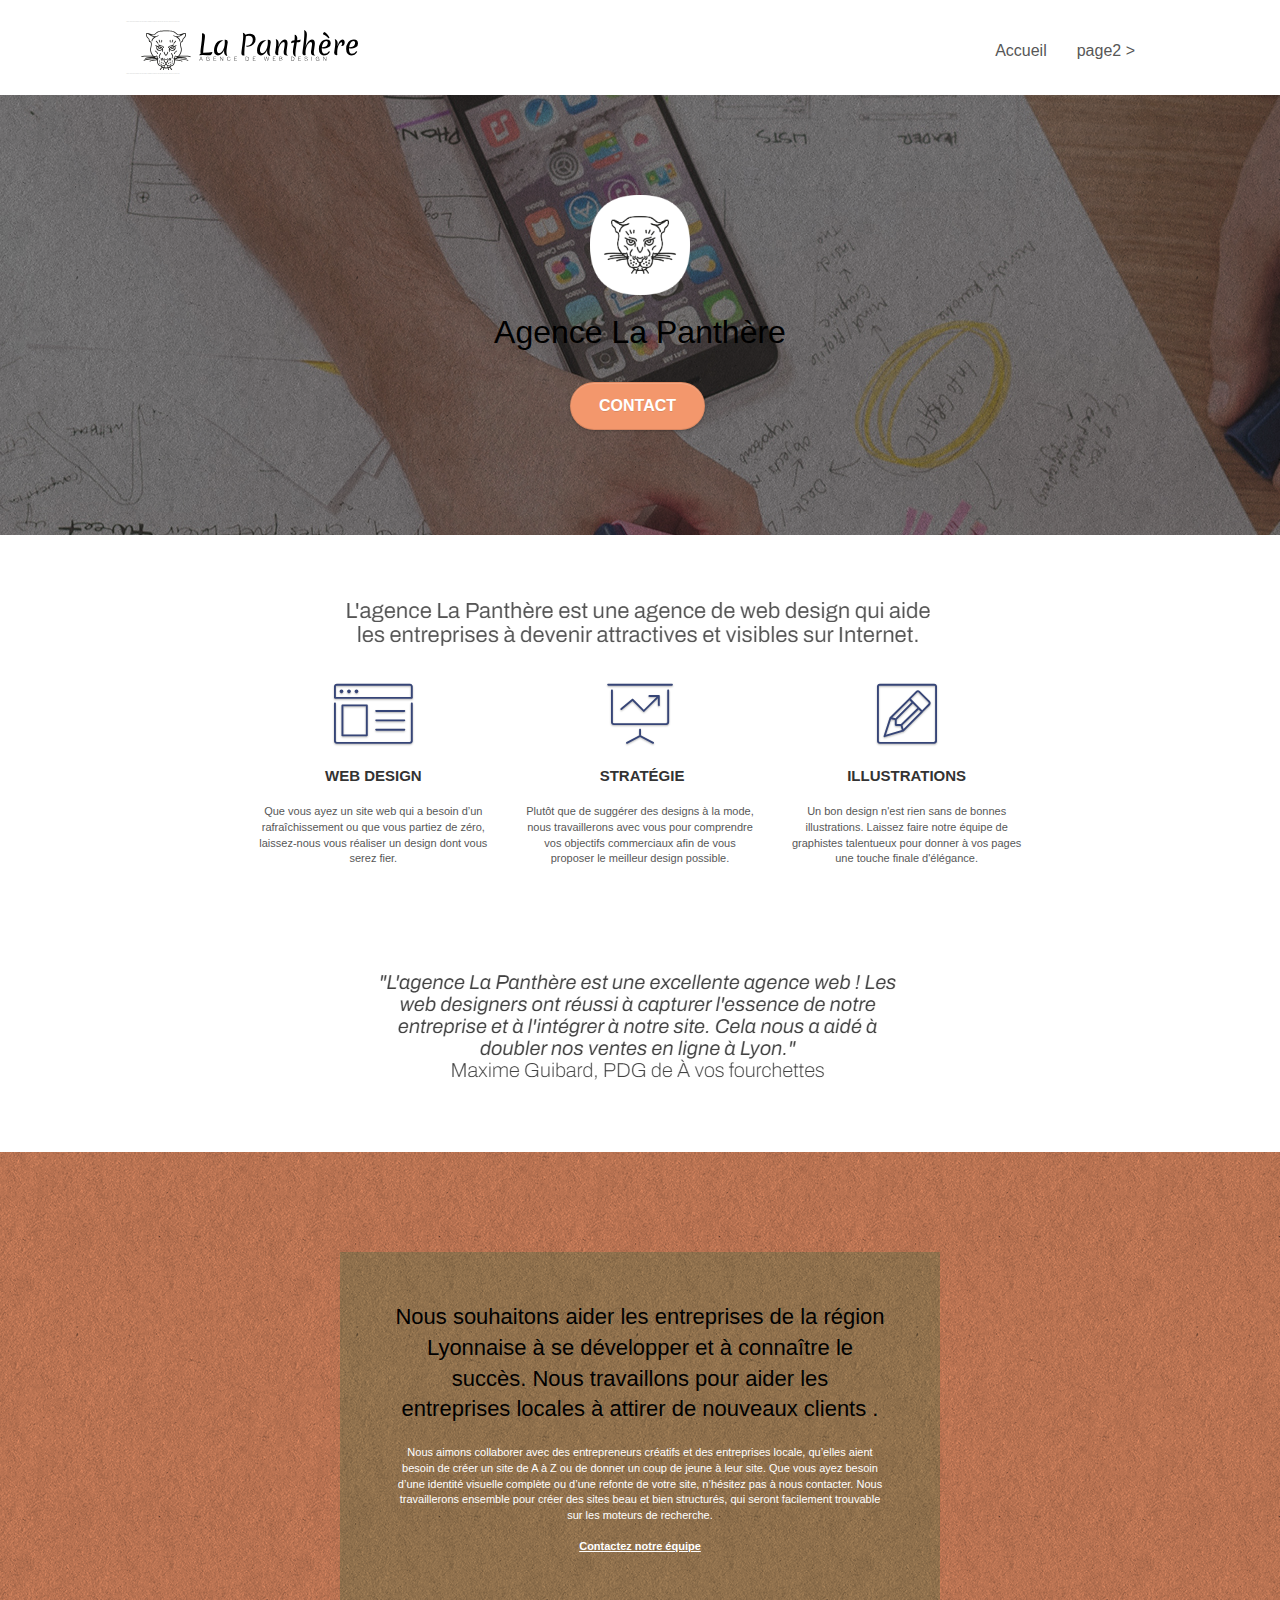
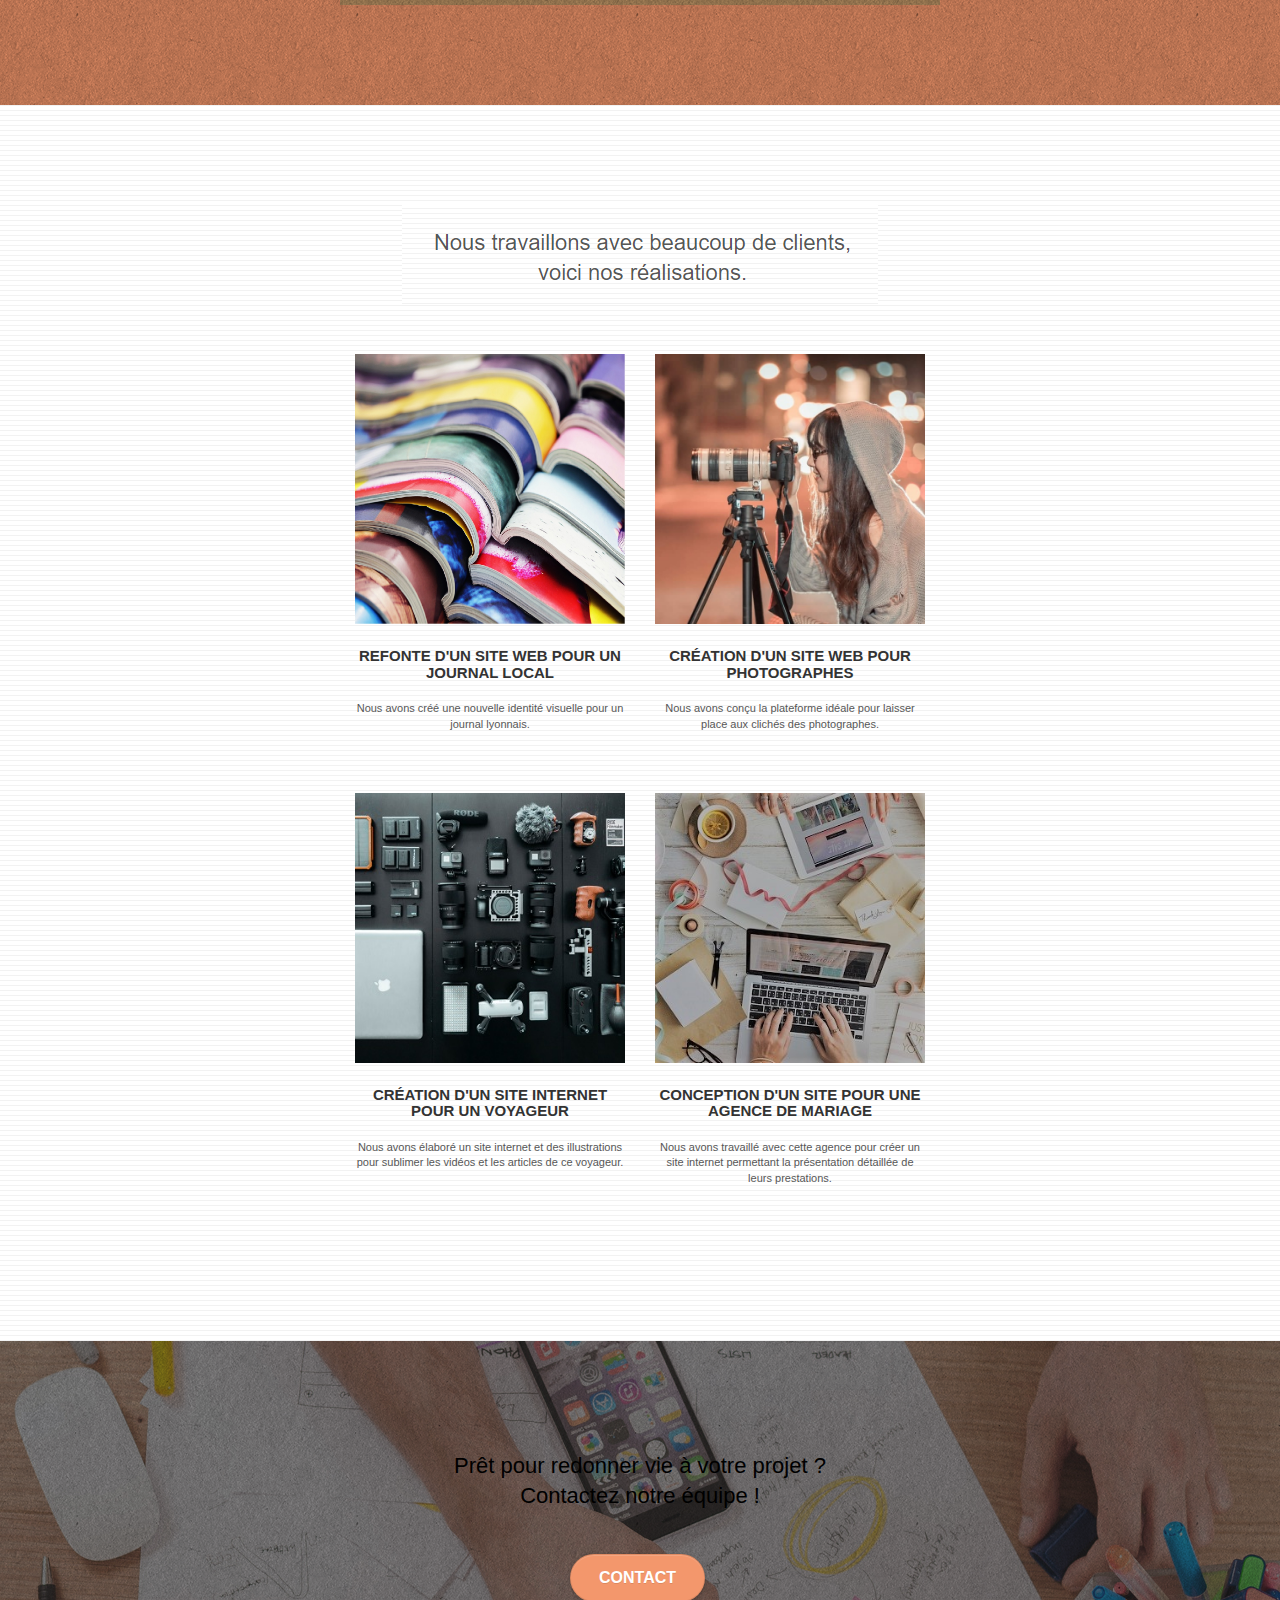
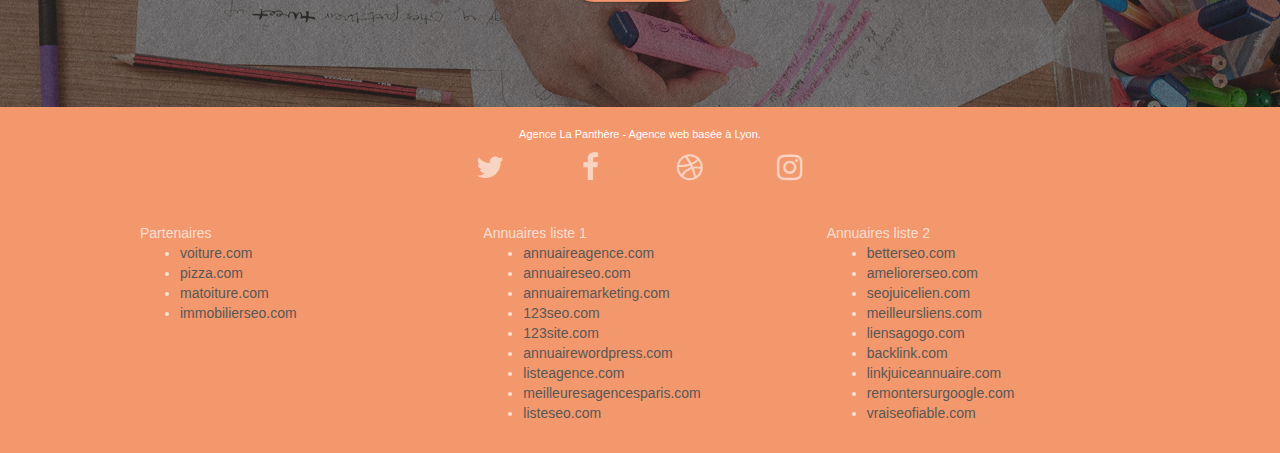
==== starting-website-2/index.html @ 5dfea7cf "checkpoint" ====
<!doctype html>
<html lang="Default">
<head>
    <meta charset="utf-8">
    <meta name="keywords" content="seo, google, site web, site internet, agence design paris, agence design, agence design,agence design,agence design,agence design,agence design,agence design,agence design,agence design">
    <meta name="description" content="">
    <meta name="viewport" content="width=device-width, initial-scale=1.0, viewport-fit=cover">
    <link rel="shortcut icon" type="image/png" href="favicon.jpg">
    
	<link rel="stylesheet" type="text/css" href="./css/bootstrap.css">
	<link rel="stylesheet" type="text/css" href="style.css">
	<link rel="stylesheet" type="text/css" href="./css/font-awesome.css">
	<link rel="stylesheet" type="text/css" href="./css/et-line.css">
	
    
	<script src="./js/jquery-2.1.0.js"></script>
	<script src="./js/bootstrap.js"></script>
	<script src="./js/blocs.js"></script>
	<script src="./js/jquery.touchSwipe.js" defer></script>
	<script src="./js/gmaps.js"></script>

    <title>.</title>

    
<!-- Analytics -->
 
<!-- Analytics END -->
    
</head>
<body>
<!-- Principal conteneur -->
<div class="page-container">
    
<!-- bloc-0 -->
<div class="bloc bgc-white l-bloc " id="bloc-0">
	<div class="container bloc-sm">

		<nav class="navbar row">
			<div class="navbar-header">
				<div class="keywords" style="color:#cccccc;font-size:1px;">Agence web à paris, stratégie web, web design, illustrations, design de site web, site web, web, internet, site internet, site</div>
				<a class="navbar-brand" href="index.html"><img src="img/agence-la-panthere-monochrome.svg" alt="paris web design logo agence web meilleure agence" height="40" /></a>
				<div class="keywords" style="color:#cccccc;font-size:1px;">Agence web à paris, stratégie web, web design, illustrations, design de site web, site web, web, internet, site internet, site</div>
				<button id="nav-toggle" type="button" class="ui-navbar-toggle navbar-toggle" data-toggle="collapse" data-target=".navbar-1">
					<span class="sr-only">Toggle navigation</span><span class="icon-bar"></span><span class="icon-bar"></span><span class="icon-bar"></span>
				</button>
			</div>
			<div class="collapse navbar-collapse navbar-1 special-dropdown-nav">
				<ul class="site-navigation nav navbar-nav">
					<li>
						<a href="index.html">Accueil</a>
					</li>
					<li>
					</li>
					<li>
						<a href="page2.html">page2 &gt;</a>
					</li>
				</ul>
			</div>
		</nav>
	</div>
</div>
<!-- bloc-0 END -->

<!-- bloc-1-presentation -->
<div class="bloc bgc-dark-slate-blue bg-banniere d-bloc bg-t-edge bloc-bg-texture texture-paper b-parallax" id="bloc-1-hero">
	<div class="container bloc-lg">
		<div class="row tight-width-whitespace">
			<div class="col-sm-12">
				<img src="img/logo.png" class="center-block image-resize-mode" width="100" alt="Agence La Panthère, agence web paris, création logo paris" />
				<h1 class="text-center hero-bloc-text tc-white ">
					Agence La Panthère
				</h1>
				<div class="text-center">
					<a href="page2.html" class="btn btn-lg btn-clean btn-rd cta-hero btn-atomic-tangerine" id="cta-hero">Contact</a>
				</div>
			</div>
		</div>
	</div>
</div>
<!-- bloc-1-presentation END -->

<!-- bloc-2-services -->
<div class="bloc bgc-white l-bloc" id="bloc-2-services">
	<div class="container bloc-md">
		<div class="row">
			<div class="col-sm-12 text-center">
				<img alt="agence web, agence web paris, web design paris, stratégie web" src="img/title.png" />
			</div>
		</div>
		<div class="row voffset-lg med-width-whitespace">
			<div class="col-sm-4">
				<div class="text-center">
					<span class="et-icon-browser sm-shadow icon-dark-slate-blue icons icon-lg"></span>
				</div>
				<h3 class="mg-md text-center">
					Web design
				</h3>
				<p class="text-center ">
					Que vous ayez un site web qui a besoin d&rsquo;un rafraîchissement ou que vous partiez de zéro, laissez-nous vous réaliser un design dont vous serez fier.
				</p>
			</div>
			<div class="col-sm-4">
				<div class="text-center">
					<span class="et-icon-presentation sm-shadow icon-dark-slate-blue icons icon-lg"></span>
				</div>
				<h3 class="mg-md text-center">
					&nbsp;Stratégie
				</h3>
				<p class="text-center ">
					Plutôt que de suggérer des designs à la mode, nous travaillerons avec vous pour comprendre vos objectifs commerciaux afin de vous proposer le meilleur design possible.<br>
				</p>
			</div>
			<div class="col-sm-4">
				<div class="text-center">
					<span class="et-icon-edit sm-shadow icon-dark-slate-blue icons icon-lg"></span>
				</div>
				<h3 class="mg-md text-center">
					Illustrations
				</h3>
				<p class="text-center ">
					Un bon design n'est rien sans de bonnes illustrations. Laissez faire notre équipe de graphistes talentueux pour donner à vos pages une touche finale d'élégance.
				</p>
			</div>
		</div>
		<div class="row voffset-lg voffset">
			<div class="col-xs-12 col-md-8 col-md-offset-2 text-center">
				<img alt="agence web, agence web paris, web design paris, stratégie web" src="img/citation.png" />

			</div>
		</div>
	</div>
</div>
<!-- bloc-2-services END -->

<!-- bloc-3-what-i-do -->
<div class="bloc tc-white bgc-atomic-tangerine bg-presentation d-bloc bloc-bg-texture texture-paper b-parallax" id="bloc-3-what-i-do">
	<div class="container bloc-lg">
		<div class="row tight-width-whitespace black-background">
			<div class="col-sm-12">
				<h2 class="mg-md text-center tc-white">
					Nous souhaitons aider les entreprises de la région Lyonnaise à se développer et à connaître le succès. Nous travaillons pour aider les entreprises locales à attirer de nouveaux clients .<br>
				</h2>
				<p class="text-center white">
					Nous aimons collaborer avec des entrepreneurs créatifs et des entreprises locale, qu’elles aient besoin de créer un site de A à Z ou de donner un coup de jeune à leur site. Que vous ayez besoin d’une identité visuelle complète ou d’une refonte de votre site, n’hésitez pas à nous contacter. Nous travaillerons ensemble pour créer des sites beau et bien structurés, qui seront facilement trouvable sur les moteurs de recherche. <br><br><a class="ltc-white bold-link" href="page2.html">Contactez notre équipe</a><br>
				</p>
			</div>
		</div>
	</div>
</div>
<!-- bloc-3-what-i-do END -->

<!-- bloc-4-portfolio -->
<div class="bloc bgc-white bg-lines-h2-bg bg-repeat l-bloc" id="bloc-4-portfolio">
	<div class="container bloc-lg">
		<div class="row">
			<div class="col-sm-12 text-center">
				<img alt="agence web, agence web paris, web design paris, stratégie web" src="img/title2.png" />
			</div>
		</div>
		<div class="row tight-width-whitespace portfolio-row">
			<div class="col-sm-6">
				<a href="#" data-lightbox="img/1.jpg" data-gallery-id="gallery-1" data-caption="Refonte d'un site web pour un journal local" data-frame="snapshot-lb"><img src="img/1.jpg" alt="paris web design logo agence web meilleure agence et refonte site web journal" class="img-responsive portfolio-thumb" /></a>
				<h3 class="mg-md text-center">
					Refonte d'un site web pour un journal local
				</h3>
				<p class="text-center">
					Nous avons créé une nouvelle identité visuelle pour un journal lyonnais.
				</p>
			</div>
			<div class="col-sm-6">
				<a href="#" data-lightbox="img/2.jpg" data-gallery-id="gallery-1" data-caption="Création d'un site web pour photographes" data-frame="snapshot-lb"><img src="img/2.jpg" class="img-responsive portfolio-thumb" alt="paris web design logo agence web meilleure agence, Création d'un site web pour photographes" /></a>
				<h3 class="mg-md text-center">
					Création d'un site web pour photographes
				</h3>
				<p class="text-center">
					Nous avons conçu la plateforme idéale pour laisser place aux clichés des photographes.
				</p>
			</div>
		</div>
		<div class="row tight-width-whitespace portfolio-row">
			<div class="col-sm-6">
				<a href="#" data-lightbox="img/3.bmp" data-gallery-id="gallery-1" data-caption="Création d'un site internet pour un voyageur" data-frame="snapshot-lb"><img src="img/3.bmp" class="img-responsive portfolio-thumb" alt="paris web design logo agence web meilleure agence, Création d'un site web pour voyageur"/></a>
				<h3 class="mg-md text-center">
					Création d'un site internet pour un voyageur
				</h3>
				<p class="text-center">
					Nous avons élaboré un site internet et des illustrations pour sublimer les vidéos et les articles de ce voyageur.
				</p>
			</div>
			<div class="col-sm-6">
				<a href="#" data-lightbox="img/4.bmp" data-gallery-id="gallery-1" data-caption="Conception d'un site pour une agence de mariage" data-frame="snapshot-lb"><img src="img/4.bmp" class="img-responsive portfolio-thumb" alt="paris web design logo agence web meilleure agence, Création d'un site web pour agence de mariage" /></a>
				<h3 class="mg-md text-center">
					Conception d'un site pour une agence de mariage
				</h3>
				<p class="text-center">
					Nous avons travaillé avec cette agence pour créer un site internet permettant la présentation détaillée de leurs prestations.
				</p>
			</div>
		</div>
	</div>
</div>
<!-- bloc-4-portfolio END -->

<!-- bloc-5-cta -->
<div class="bloc bgc-dark-slate-blue bg-banniere d-bloc bloc-bg-texture texture-paper" id="bloc-5-cta">
	<div class="container bloc-lg">
		<div class="row">
			<h2 class="mg-md text-center tc-white">
				Prêt pour redonner vie à votre projet ?<br>Contactez notre équipe !
			</h2>
			<div class="col-sm-12 text-center">
				<a href="page2.html" class="btn btn-atomic-tangerine btn-clean btn-rd btn-lg cta-hero">Contact</a>
			</div>
		</div>
	</div>
</div>
<!-- bloc-5-cta END -->

<!-- Footer - bloc-8 -->
<div class="bloc bgc-atomic-tangerine d-bloc" id="bloc-8">
	<div class="container bloc-sm">
		<div class="row">
			<div class="col-sm-12">
				<p class="text-center white">
					Agence La Panthère - Agence web basée à Lyon.<br>
				</p>
				<div class="row row-no-gutters social">
					<div class="col-sm-3">
						<div class="text-center">
							<a class="social" href="index.html"><span class="fa fa-twitter icon-md"></span></a>
						</div>
					</div>
					<div class="col-sm-3">
						<div class="text-center">
							<a class="social" href="index.html"><span class="fa fa-facebook icon-md"></span></a>
						</div>
					</div>
					<div class="col-sm-3">
						<div class="text-center">
							<a class="social" href="index.html"><span class="fa fa-dribbble icon-md"></span></a>
						</div>
					</div>
					<div class="col-sm-3">
						<div class="text-center">
							<a class="social" href="index.html"><span class="fa fa-instagram icon-md"></span></a>
						</div>
					</div>
					<div class="keywords" style="color:#F3976C;">Agence web à paris, stratégie web, web design, illustrations, design de site web, site web, web, internet, site internet, site</div>
				</div>
				<div class="row">
					<div class="col-sm-4">
						Partenaires
							<ul>
								<li><a href="voiture.com">voiture.com</a></li>
								<li><a href="pizza.com">pizza.com</a></li>
								<li><a href="matoiture.com">matoiture.com</a></li>
								<li><a href="immobilierseo.com">immobilierseo.com</a></li>
							</ul>		
					</div>
					<div class="col-sm-4">
						Annuaires liste 1
						<ul>
							<li><a href="annuaireagence.com">annuaireagence.com</a></li>
							<li><a href="annuaireseo.com">annuaireseo.com</a></li>
							<li><a href="annuairemarketing.com">annuairemarketing.com</a></li>
							<li><a href="123seoture.com">123seo.com</a></li>
							<li><a href="123site.com">123site.com</a></li>
							<li><a href="annuairewordpress.com">annuairewordpress.com</a></li>
							<li><a href="listeagence.com">listeagence.com</a></li>
							<li><a href="meilleuresagencesparis.com">meilleuresagencesparis.com</a></li>
							<li><a href="listeseo.com">listeseo.com</a></li>
						</ul>
					</div>
					<div class="col-sm-4">
						Annuaires liste 2
						<ul>
							<li><a href="betterseo.com">betterseo.com</a></li>
							<li><a href="ameliorerseo.com">ameliorerseo.com</a></li>
							<li><a href="seojuicelien.com">seojuicelien.com</a></li>
							<li><a href="meilleursliens.com">meilleursliens.com</a></li>
							<li><a href="liensagogo.com">liensagogo.com</a></li>
							<li><a href="backlink.com">backlink.com</a></li>
							<li><a href="linkjuiceannuaire.com">linkjuiceannuaire.com</a></li>
							<li><a href="remontersurgoogle.com">remontersurgoogle.com</a></li>
							<li><a href="vraiseofiable.com">vraiseofiable.com</a></li>
						</ul>
					</div>
				</div>
			</div>
		</div>
	</div>
</div>
<!-- Footer - bloc-8 END -->

</div>
<!-- Principal conteneur END -->
    

</body>
</html>
---- starting-website-2/style.css ----
body {
    margin: 0;
    padding: 0;
    background: #FFF;
    overflow-x: hidden;
    -webkit-font-smoothing: antialiased;
    -moz-osx-font-smoothing: grayscale;
}

a,
button {
    transition: all .3s ease-in-out;
    outline: none!important;
}

a:hover {
    text-decoration: none;
    cursor: pointer;
}

#page-loading-blocs-notifaction {
    position: fixed;
    top: 0;
    bottom: 0;
    width: 100%;
    z-index: 100000;
    background: #FFFFFF url("img/pageload-spinner.gif") no-repeat center center;
}

.bloc {
    width: 100%;
    clear: both;
    background: 50% 50% no-repeat;
    padding: 0 50px;
    -webkit-background-size: cover;
    -moz-background-size: cover;
    -o-background-size: cover;
    background-size: cover;
    position: relative;
}

.bloc .container {
    padding-left: 0;
    padding-right: 0;
}

.bloc-lg {
    padding: 100px 50px;
}

.bloc-md {
    padding: 50px;
}

.bloc-sm {
    padding: 20px 50px;
}

.bg-center,
.bg-l-edge,
.bg-r-edge,
.bg-t-edge,
.bg-b-edge,
.bg-tl-edge,
.bg-bl-edge,
.bg-tr-edge,
.bg-br-edge,
.bg-repeat {
    -webkit-background-size: auto!important;
    -moz-background-size: auto!important;
    -o-background-size: auto!important;
    background-size: auto!important;
}

.bg-repeat {
    background: repeat;
}

.bg-t-edge {
    background: top no-repeat;
}

.bloc-bg-texture::before {
    content: "";
    background-size: 2px 2px;
    position: absolute;
    top: 0;
    bottom: 0;
    left: 0;
    right: 0;
}

.texture-paper::before {
    background: url("img/texture-paper.png");
    background-size: 280px 280px;
}

.b-parallax {
    background-attachment: fixed;
}

.d-bloc {
    color: rgba(255, 255, 255, .7);
}

.d-bloc button:hover {
    color: rgba(255, 255, 255, .9);
}

.d-bloc .icon-round,
.d-bloc .icon-square,
.d-bloc .icon-rounded,
.d-bloc .icon-semi-rounded-a,
.d-bloc .icon-semi-rounded-b {
    border-color: rgba(255, 255, 255, .9);
}

.d-bloc .divider-h span {
    border-color: rgba(255, 255, 255, .2);
}

.d-bloc .a-btn,
.d-bloc .navbar a,
.d-bloc .navbar-brand,
.d-bloc a .icon-sm,
.d-bloc a .icon-md,
.d-bloc a .icon-lg,
.d-bloc a .icon-xl,
.d-bloc h1 a,
.d-bloc h2 a,
.d-bloc h3 a,
.d-bloc h4 a,
.d-bloc h5 a,
.d-bloc h6 a,
.d-bloc p a {
    color: rgba(255, 255, 255, .6);
}

.d-bloc .a-btn:hover,
.d-bloc .navbar a:hover,
.d-bloc .navbar-brand:hover,
.d-bloc a:hover .icon-sm,
.d-bloc a:hover .icon-md,
.d-bloc a:hover .icon-lg,
.d-bloc a:hover .icon-xl,
.d-bloc h1 a:hover,
.d-bloc h2 a:hover,
.d-bloc h3 a:hover,
.d-bloc h4 a:hover,
.d-bloc h5 a:hover,
.d-bloc h6 a:hover,
.d-bloc p a:hover {
    color: rgba(255, 255, 255, 1);
}

.d-bloc .navbar-toggle .icon-bar {
    background: rgba(255, 255, 255, 1);
}

.d-bloc .btn-wire,
.d-bloc .btn-wire:hover {
    color: rgba(255, 255, 255, 1);
    border-color: rgba(255, 255, 255, 1);
}

.d-bloc .panel {
    color: rgba(0, 0, 0, .5);
}

.d-bloc .panel button:hover {
    color: rgba(0, 0, 0, .7);
}

.d-bloc .panel icon {
    border-color: rgba(0, 0, 0, .7);
}

.d-bloc .panel .divider-h span {
    border-color: rgba(0, 0, 0, .1);
}

.d-bloc .panel .a-btn {
    color: rgba(0, 0, 0, .6);
}

.d-bloc .panel .a-btn:hover {
    color: rgba(0, 0, 0, 1);
}

.d-bloc .panel .btn-wire,
.d-bloc .panel .btn-wire:hover {
    color: rgba(0, 0, 0, .7);
    border-color: rgba(0, 0, 0, .3);
}

.d-bloc .panel,
.l-bloc {
    color: rgba(0, 0, 0, .5);
}

.d-bloc .panel button:hover,
.l-bloc button:hover {
    color: rgba(0, 0, 0, .7);
}

.l-bloc .icon-round,
.l-bloc .icon-square,
.l-bloc .icon-rounded,
.l-bloc .icon-semi-rounded-a,
.l-bloc .icon-semi-rounded-b {
    border-color: rgba(0, 0, 0, .7);
}

.d-bloc .panel .divider-h span,
.l-bloc .divider-h span {
    border-color: rgba(0, 0, 0, .1);
}

.d-bloc .panel .a-btn,
.l-bloc .a-btn,
.l-bloc .navbar a,
.l-bloc .navbar-brand,
.l-bloc a .icon-sm,
.l-bloc a .icon-md,
.l-bloc a .icon-lg,
.l-bloc a .icon-xl,
.l-bloc h1 a,
.l-bloc h2 a,
.l-bloc h3 a,
.l-bloc h4 a,
.l-bloc h5 a,
.l-bloc h6 a,
.l-bloc p a {
    color: rgba(0, 0, 0, .6);
}

.d-bloc .panel .a-btn:hover,
.l-bloc .a-btn:hover,
.l-bloc .navbar a:hover,
.l-bloc .navbar-brand:hover,
.l-bloc a:hover .icon-sm,
.l-bloc a:hover .icon-md,
.l-bloc a:hover .icon-lg,
.l-bloc a:hover .icon-xl,
.l-bloc h1 a:hover,
.l-bloc h2 a:hover,
.l-bloc h3 a:hover,
.l-bloc h4 a:hover,
.l-bloc h5 a:hover,
.l-bloc h6 a:hover,
.l-bloc p a:hover {
    color: rgba(0, 0, 0, 1);
}

.l-bloc .navbar-toggle .icon-bar {
    color: rgba(0, 0, 0, .6);
}

.d-bloc .panel .btn-wire,
.d-bloc .panel .btn-wire:hover,
.l-bloc .btn-wire,
.l-bloc .btn-wire:hover {
    color: rgba(0, 0, 0, .7);
    border-color: rgba(0, 0, 0, .3);
}

.voffset {
    margin-top: 30px;
}

.voffset-lg {
    margin-top: 80px;
}

.row-no-gutters {
    margin-right: 0;
    margin-left: 0;
}

.row.row-no-gutters > [class^="col-"],
.row.row-no-gutters > [class*=" col-"] {
    padding-right: 0;
    padding-left: 0;
}

#bloc-1-hero h1 {
    font-size: 32px;
}

.navbar {
    margin-bottom: 0;
    z-index: 1;
}

.navbar-brand {
    height: auto;
    padding: 3px 15px;
    font-size: 25px;
    font-weight: normal;
    font-weight: 600;
    line-height: 44px;
}

.navbar-brand img {
    max-height: 200px;
    margin: 0 5px 0 0;
    display: inline;
}

.navbar-brand img[src$=svg] {
    min-width: 100px;
}

.nav-center .navbar-brand img {
    margin: 0;
}

.navbar .nav {
    padding-top: 2px;
    margin-right: -16px;
    float: right;
    z-index: 1;
}

.nav > li {
    float: left;
    margin-top: 4px;
    font-size: 16px;
}

.navbar-nav .open .dropdown-menu > li > a {
    text-align: inherit;
}

.nav > li a:hover,
.nav > li a:focus {
    background: transparent;
}

.navbar-toggle {
    margin: 10px 10px 0 0;
    border: 0px;
}

.navbar-toggle:hover {
    background: transparent!important;
}

.navbar-toggle .icon-bar {
    background-color: rgba(0, 0, 0, .5);
    width: 26px;
}

.nav-invert .navbar .nav {
    float: left;
}

.nav-invert .navbar-header,
.nav-invert .navbar-brand {
    float: right;
    position: relative;
    z-index: 2;
}

@media (min-width: 768px) {
    .site-navigation {
        position: absolute;
        top: 50%;
        right: 20px;
        transform: translate(0, -50%);
        -webkit-transform: translateY(-50%);
    }
    .nav > li .dropdown-menu a,
    .nav > li .dropdown-menu a:hover {
        color: #484848;
    }
    .nav-invert .site-navigation {
        left: 0;
        right: 0;
    }
    .nav-center {
        text-align: center;
    }
    .nav-center .navbar-header {
        width: 100%;
    }
    .nav-center .navbar-header,
    .nav-center .navbar-brand,
    .nav-center .nav > li {
        float: none;
        display: inline-block;
    }
    .nav-center .site-navigation {
        position: relative;
        width: 100%;
        right: 0;
        margin-right: 0px;
        margin-top: 20px;
    }
    .nav-center.mini-nav .navbar-toggle {
        float: none;
        margin: 10px auto 0;
    }
}

.nav > li > .dropdown a {
    background: none!important;
    display: block;
    padding: 14px 15px;
}

nav .caret {
    margin: 0 5px;
}

.dropdown-menu .dropdown-menu {
    top: -8px;
    left: 100%;
}

.dropdown-menu .dropmenu-flow-right {
    top: 100%;
    left: 0;
    margin-left: -1px;
    border-top-left-radius: 0;
    border-top-right-radius: 0;
}

.dropdown-menu .dropdown span {
    border: 4px solid black;
    border-top-color: transparent;
    border-right-color: transparent;
    border-bottom-color: transparent;
    margin: 6px -5px 0 0!important;
    float: right;
}

.mg-md {
    margin-top: 10px;
    margin-bottom: 20px;
}

.mg-lg {
    margin-top: 10px;
    margin-bottom: 40px;
}

.btn {
    margin: 0 5px 5px 0;
}

.btn.pull-right {
    margin: 0 0 5px 5px;
}

.btn-d,
.btn-d:hover,
.btn-d:focus {
    color: #FFF;
    background: rgba(0, 0, 0, .3);
}

button {
    outline: none!important;
}

.btn-rd {
    border-radius: 40px;
}

.btn-clean {
    border: 1px solid rgba(0, 0, 0, .08);
    border-bottom-color: rgba(0, 0, 0, .1);
    text-shadow: 0 1px 0 rgba(0, 0, 1, .1);
    box-shadow: 0 1px 3px rgba(0, 0, 1, .25), inset 0 1px 0 0 rgba(255, 255, 255, .15);
}

.icon-md {
    font-size: 30px!important;
}

.icon-lg {
    font-size: 60px!important;
}

.sm-shadow {
    text-shadow: 0 1px 2px rgba(0, 0, 0, .3);
}

.panel-sq,
.panel-sq .panel-heading,
.panel-sq .panel-footer {
    border-radius: 0;
}

.panel-rd {
    border-radius: 30px;
}

.panel-rd .panel-heading {
    border-radius: 29px 29px 0 0;
}

.panel-rd .panel-footer {
    border-radius: 0 0 29px 29px;
}

.form-control {
    border-color: rgba(0, 0, 0, .1);
    box-shadow: none;
}

.scrollToTop {
    width: 40px;
    height: 40px;
    position: fixed;
    bottom: 20px;
    right: 20px;
    opacity: 0;
    z-index: 500;
    transition: all .3s ease-in-out;
}

.scrollToTop span {
    margin-top: 6px;
}

.showScrollTop {
    font-size: 14px;
    opacity: 1;
}

a[data-lightbox] {
    position: relative;
    display: block;
    text-align: center;
}

a[data-lightbox]:hover::before {
    content: "+";
    font-family: "HelveticaNeue-Light", "Helvetica Neue Light", "Helvetica Neue", Helvetica, Arial;
    font-size: 32px;
    width: 50px;
    height: 50px;
    margin-left: -25px;
    border-radius: 50%;
    background: rgba(0, 0, 0, .6);
    color: #FFF;
    font-weight: 100;
    z-index: 1;
    position: absolute;
    top: 50%;
    transform: translateY(-50%);
    -webkit-transform: translateY(-50%);
}

a[data-lightbox]:hover img {
    opacity: 0.6;
    -webkit-animation-fill-mode: none;
    animation-fill-mode: none;
}

#lightbox-modal {
    display: flex;
    align-items: center;
}

#lightbox-modal .modal-dialog {
    width: 90%;
    max-width: 900px;
    margin: 0 auto 0;
}

#lightbox-modal .modal-dialog img {
    max-height: 90vh;
    margin: 0 auto;
}

.lightbox-caption {
    padding: 20px;
    color: #FFF;
    background: rgba(0, 0, 0, .5);
    position: absolute;
    left: 15px;
    right: 15px;
    bottom: 5px;
}

.close-lightbox {
    color: #FFF;
    font-size: 30px;
    position: absolute;
    top: 20px;
    right: 20px;
    z-index: 20;
    background: rgba(0, 0, 0, .5);
    border: none;
    line-height: 30px;
    padding: 0 9px 5px;
    opacity: 0.3;
}

.close-lightbox:hover,
.next-lightbox:hover,
.prev-lightbox:hover {
    opacity: 1.0;
    color: #FFF;
}

.next-lightbox,
.prev-lightbox {
    font-size: 20px;
    color: rgba(255, 255, 255, .9);
    background: rgba(0, 0, 0, .5);
    transition: all .2s ease-in-out;
    position: absolute;
    top: 45%;
    z-index: 1;
    opacity: 0.4;
}

.next-lightbox {
    padding: 6px 8px 1px 13px;
    right: 25px;
}

.prev-lightbox {
    padding: 6px 13px 1px 10px;
    left: 25px;
}

.snapshot-lb .modal-body {
    padding-bottom: 45px;
}

.snapshot-lb .lightbox-caption {
    padding: 0;
    color: rgba(0, 0, 0, .5);
    background: none;
}

h1,
h2,
h3,
h4,
h5,
h6,
p,
label,
.btn,
a {
    font-family: "helvetica";
    font-weight: 400;
    color: #575757!important;
}

.container {
    max-width: 1000px;
}

.hero-bloc-text {
    font-size: 38px;
}

.hero-bloc-text-sub {
    font-size: 36px;
}

.statement-bloc-text {
    line-height: 26px;
    font-style: italic;
    font-size: 20px;
    text-align: center;
    font-weight: lighter;
    max-width: 520px;
    margin: auto auto auto auto;
}

p {
    font-size: 11px;
}

.tight-width-whitespace {
    max-width: 600px;
    margin: auto auto auto auto;
}

.h1 {
    font-size: 20px;
    font-family: "Open Sans";
}

.cta-hero {
    margin-top: 22px;
    color: #FFFFFF!important;
    text-transform: uppercase;
    padding: 12px 28px 12px 28px;
    font-size: 16px;
    font-weight: 700;
}

.social {
    max-width: 400px;
    margin: auto auto auto auto;
}

h2 {
    font-size: 22px;
    line-height: 1.4em;
}

h3 {
    font-size: 15px;
    text-transform: uppercase;
    font-weight: 700;
    color: #333333!important;
}

.med-width-whitespace {
    max-width: 800px;
    margin: auto auto auto auto;
    box-shadow: 0px 0px 0px #000000;
}

h1 {
    color: #333333!important;
}

h4 {
    color: #333333!important;
}

.icons {
    margin-bottom: 14px;
    margin-top: 24px;
}

.white {
    color: #FFFFFF!important;
}

.portfolio-thumb {
    margin-bottom: 24px;
}

.portfolio-row {
    margin-bottom: 44px;
    margin-top: 50px;
}

.avatar {
    box-shadow: 0px 4px 9px rgba(0, 0, 0, 0.3);
}

.black-background {
    background-color: rgba(165, 147, 99, 0.7);
    padding: 40px 40px 40px 40px;
}

.bold-link {
    font-weight: 900;
    text-decoration: underline!important;
}

.bgc-white {
    background-color: #FFFFFF;
}

.bgc-dark-slate-blue {
    background-color: #364577;
}

.bgc-atomic-tangerine {
    background-color: #F3976C;
}

.tc-white {
    color: #000000!important;
}

.btn-atomic-tangerine {
    background: #F3976C;
    color: #FFFFFF!important;
}

.btn-atomic-tangerine:hover {
    background: #c27956!important;
    color: #FFFFFF!important;
}

.ltc-white {
    color: #FFFFFF!important;
}

.ltc-white:hover {
    color: #cccccc!important;
}

.ltc-atomic-tangerine {
    color: #F3976C!important;
}

.ltc-atomic-tangerine:hover {
    color: #c27956!important;
}

.icon-dark-slate-blue {
    color: #364577!important;
    border-color: #364577!important;
}

.bg-dots-bg {
    background-image: url("img/dots-bg.png");
}

.bg-lines-h2-bg {
    background-image: url("img/lines-h2-bg.png");
}

.bg-banniere {
    background-image: url("img/agence-la-panthere.jpg");
}

.bg-presentation {
    background-image: url("img/image-de-presentation.bmp");
}

@media (max-width: 1024px) {
    .bloc {
        padding-left: 20px;
        padding-right: 20px;
    }
    .bloc.full-width-bloc,
    .bloc-tile-2.full-width-bloc .container,
    .bloc-tile-3.full-width-bloc .container,
    .bloc-tile-4.full-width-bloc .container {
        padding-left: 0;
        padding-right: 0;
    }
}

@media (max-width: 992px) and (min-width: 768px) {
    .navbar .nav {
        max-width: 80%
    }
    .nav-center.navbar .nav {
        max-width: 100%
    }
}

@media only screen and (min-device-width: 768px) and (max-device-width: 1024px) and (orientation: landscape) {
    .b-parallax {
        background-attachment: scroll;
    }
}

@media only screen and (min-device-width: 1024px) and (max-device-width: 1366px) and (-webkit-min-device-pixel-ratio: 1.5) {
    .b-parallax {
        background-attachment: scroll;
    }
}

@media (max-width: 991px) {
    .container {
        width: 100%;
    }
    .b-parallax {
        background-attachment: scroll;
    }
    .page-container,
    #hero-bloc {
        overflow-x: hidden;
        position: relative;
    }
    .bloc {
        padding-left: constant(safe-area-inset-left);
        padding-right: constant(safe-area-inset-right);
    }
    .bloc-group,
    .bloc-group .bloc {
        display: block;
        width: 100%;
    }
    .bloc-fill-screen .fill-bloc-top-edge,
    .bloc-fill-screen .fill-bloc-bottom-edge {
        padding: 0 20px;
        padding-left: constant(safe-area-inset-left);
        padding-right: constant(safe-area-inset-right);
    }
}

@media (max-width: 767px) {
    .page-container {
        overflow-x: hidden;
        position: relative;
    }
    h1,
    h2,
    h3,
    h4,
    h5,
    h6,
    p,
    #disqus_thread {
        padding-left: 10px!important;
        padding-right: 10px!important;
    }
    .b-parallax {
        background-attachment: scroll;
    }
    .navbar .nav {
        padding-top: 0;
        border-top: 1px solid rgba(0, 0, 0, .2);
        float: none!important;
    }
    .navbar.row {
        margin-left: 0;
        margin-right: 0;
    }
    .site-navigation {
        position: inherit;
        transform: none;
        -webkit-transform: none;
        -ms-transform: none;
    }
    .nav > li {
        margin-top: 0;
        border-bottom: 1px solid rgba(0, 0, 0, .1);
        background: rgba(0, 0, 0, .05);
        text-align: left;
        padding-left: 15px;
        width: 100%;
    }
    .nav > li:hover {
        background: rgba(0, 0, 0, .08);
    }
    .dropdown .dropdown a .caret {
        float: none;
        margin: 5px 0 0 10px!important;
        border: 4px solid black;
        border-bottom-color: transparent;
        border-right-color: transparent;
        border-left-color: transparent;
    }
    #hero-bloc .navbar .nav {
        background: rgba(0, 0, 0, .8);
    }
    #hero-bloc .navbar .nav a {
        color: rgba(255, 255, 255, .6);
    }
    .hero {
        padding: 50px 0;
    }
    .hero-nav {
        left: -1px;
        right: -1px;
    }
    .navbar-collapse {
        padding: 0;
        overflow-x: hidden;
        -webkit-box-shadow: none;
        box-shadow: none;
    }
    .navbar-brand img {
        max-height: 40px;
        width: auto;
    }
    .nav-invert .navbar-header {
        float: none;
        width: 100%;
    }
    .nav-invert .navbar-toggle {
        float: left;
        margin-left: 10px;
    }
    .bloc {
        padding-left: 0;
        padding-right: 0;
    }
    .bloc-xxl,
    .bloc-xl,
    .bloc-lg {
        padding: 40px 0;
    }
    .bloc-sm,
    .bloc-md {
        padding-left: 0;
        padding-right: 0;
    }
    .bloc-tile-2 .container,
    .bloc-tile-3 .container,
    .bloc-tile-4 .container,
    .bloc-fill-screen .fill-bloc-top-edge,
    .bloc-fill-screen .fill-bloc-bottom-edge {
        padding-left: 0;
        padding-right: 0;
    }
    .a-block {
        padding: 0 10px;
    }
    .btn-dwn {
        display: none;
    }
    .voffset {
        margin-top: 5px;
    }
    .voffset-md {
        margin-top: 20px;
    }
    .voffset-lg {
        margin-top: 30px;
    }
    form {
        padding: 5px;
    }
    .close-lightbox {
        display: inline-block;
    }
    .blocsapp-device-iphone5 {
        background-size: 216px 425px;
        padding-top: 60px;
        width: 216px;
        height: 425px;
    }
    .blocsapp-device-iphone5 img {
        width: 180px;
        height: 320px;
    }
}

@media (max-width: 400px) {
    .bloc {
        padding-left: 0;
        padding-right: 0;
    }
}

@media (max-width: 767px) {
    .bloc-mob-center-text {
        text-align: center;
    }
}
---- starting-website-2/css/et-line.css ----
@font-face {
    font-family: et-line;
    src: url(../fonts/et-line.eot);
    src: url(../fonts/et-line.eot?#iefix) format('embedded-opentype'), url(../fonts/et-line.woff) format('woff'), url(../fonts/et-line.ttf) format('truetype'), url(../fonts/et-line.svg#et-line) format('svg');
    font-weight: 400;
    font-style: normal
}

.et-icon-adjustments,
.et-icon-alarmclock,
.et-icon-anchor,
.et-icon-aperture,
.et-icon-attachment,
.et-icon-bargraph,
.et-icon-basket,
.et-icon-beaker,
.et-icon-bike,
.et-icon-book-open,
.et-icon-briefcase,
.et-icon-browser,
.et-icon-calendar,
.et-icon-camera,
.et-icon-caution,
.et-icon-chat,
.et-icon-circle-compass,
.et-icon-clipboard,
.et-icon-clock,
.et-icon-cloud,
.et-icon-compass,
.et-icon-desktop,
.et-icon-dial,
.et-icon-document,
.et-icon-documents,
.et-icon-download,
.et-icon-dribbble,
.et-icon-edit,
.et-icon-envelope,
.et-icon-expand,
.et-icon-facebook,
.et-icon-flag,
.et-icon-focus,
.et-icon-gears,
.et-icon-genius,
.et-icon-gift,
.et-icon-global,
.et-icon-globe,
.et-icon-googleplus,
.et-icon-grid,
.et-icon-happy,
.et-icon-hazardous,
.et-icon-heart,
.et-icon-hotairballoon,
.et-icon-hourglass,
.et-icon-key,
.et-icon-laptop,
.et-icon-layers,
.et-icon-lifesaver,
.et-icon-lightbulb,
.et-icon-linegraph,
.et-icon-linkedin,
.et-icon-lock,
.et-icon-magnifying-glass,
.et-icon-map,
.et-icon-map-pin,
.et-icon-megaphone,
.et-icon-mic,
.et-icon-mobile,
.et-icon-newspaper,
.et-icon-notebook,
.et-icon-paintbrush,
.et-icon-paperclip,
.et-icon-pencil,
.et-icon-phone,
.et-icon-picture,
.et-icon-pictures,
.et-icon-piechart,
.et-icon-presentation,
.et-icon-pricetags,
.et-icon-printer,
.et-icon-profile-female,
.et-icon-profile-male,
.et-icon-puzzle,
.et-icon-quote,
.et-icon-recycle,
.et-icon-refresh,
.et-icon-ribbon,
.et-icon-rss,
.et-icon-sad,
.et-icon-scissors,
.et-icon-scope,
.et-icon-search,
.et-icon-shield,
.et-icon-speedometer,
.et-icon-strategy,
.et-icon-streetsign,
.et-icon-tablet,
.et-icon-target,
.et-icon-telescope,
.et-icon-toolbox,
.et-icon-tools,
.et-icon-tools-2,
.et-icon-trophy,
.et-icon-tumblr,
.et-icon-twitter,
.et-icon-upload,
.et-icon-video,
.et-icon-wallet,
.et-icon-wine {
    font-family: et-line;
    speak: none;
    font-style: normal;
    font-weight: 400;
    font-variant: normal;
    text-transform: none;
    line-height: 1;
    -webkit-font-smoothing: antialiased;
    -moz-osx-font-smoothing: grayscale;
    display: inline-block
}

.et-icon-mobile:before {
    content: "\e000"
}

.et-icon-laptop:before {
    content: "\e001"
}

.et-icon-desktop:before {
    content: "\e002"
}

.et-icon-tablet:before {
    content: "\e003"
}

.et-icon-phone:before {
    content: "\e004"
}

.et-icon-document:before {
    content: "\e005"
}

.et-icon-documents:before {
    content: "\e006"
}

.et-icon-search:before {
    content: "\e007"
}

.et-icon-clipboard:before {
    content: "\e008"
}

.et-icon-newspaper:before {
    content: "\e009"
}

.et-icon-notebook:before {
    content: "\e00a"
}

.et-icon-book-open:before {
    content: "\e00b"
}

.et-icon-browser:before {
    content: "\e00c"
}

.et-icon-calendar:before {
    content: "\e00d"
}

.et-icon-presentation:before {
    content: "\e00e"
}

.et-icon-picture:before {
    content: "\e00f"
}

.et-icon-pictures:before {
    content: "\e010"
}

.et-icon-video:before {
    content: "\e011"
}

.et-icon-camera:before {
    content: "\e012"
}

.et-icon-printer:before {
    content: "\e013"
}

.et-icon-toolbox:before {
    content: "\e014"
}

.et-icon-briefcase:before {
    content: "\e015"
}

.et-icon-wallet:before {
    content: "\e016"
}

.et-icon-gift:before {
    content: "\e017"
}

.et-icon-bargraph:before {
    content: "\e018"
}

.et-icon-grid:before {
    content: "\e019"
}

.et-icon-expand:before {
    content: "\e01a"
}

.et-icon-focus:before {
    content: "\e01b"
}

.et-icon-edit:before {
    content: "\e01c"
}

.et-icon-adjustments:before {
    content: "\e01d"
}

.et-icon-ribbon:before {
    content: "\e01e"
}

.et-icon-hourglass:before {
    content: "\e01f"
}

.et-icon-lock:before {
    content: "\e020"
}

.et-icon-megaphone:before {
    content: "\e021"
}

.et-icon-shield:before {
    content: "\e022"
}

.et-icon-trophy:before {
    content: "\e023"
}

.et-icon-flag:before {
    content: "\e024"
}

.et-icon-map:before {
    content: "\e025"
}

.et-icon-puzzle:before {
    content: "\e026"
}

.et-icon-basket:before {
    content: "\e027"
}

.et-icon-envelope:before {
    content: "\e028"
}

.et-icon-streetsign:before {
    content: "\e029"
}

.et-icon-telescope:before {
    content: "\e02a"
}

.et-icon-gears:before {
    content: "\e02b"
}

.et-icon-key:before {
    content: "\e02c"
}

.et-icon-paperclip:before {
    content: "\e02d"
}

.et-icon-attachment:before {
    content: "\e02e"
}

.et-icon-pricetags:before {
    content: "\e02f"
}

.et-icon-lightbulb:before {
    content: "\e030"
}

.et-icon-layers:before {
    content: "\e031"
}

.et-icon-pencil:before {
    content: "\e032"
}

.et-icon-tools:before {
    content: "\e033"
}

.et-icon-tools-2:before {
    content: "\e034"
}

.et-icon-scissors:before {
    content: "\e035"
}

.et-icon-paintbrush:before {
    content: "\e036"
}

.et-icon-magnifying-glass:before {
    content: "\e037"
}

.et-icon-circle-compass:before {
    content: "\e038"
}

.et-icon-linegraph:before {
    content: "\e039"
}

.et-icon-mic:before {
    content: "\e03a"
}

.et-icon-strategy:before {
    content: "\e03b"
}

.et-icon-beaker:before {
    content: "\e03c"
}

.et-icon-caution:before {
    content: "\e03d"
}

.et-icon-recycle:before {
    content: "\e03e"
}

.et-icon-anchor:before {
    content: "\e03f"
}

.et-icon-profile-male:before {
    content: "\e040"
}

.et-icon-profile-female:before {
    content: "\e041"
}

.et-icon-bike:before {
    content: "\e042"
}

.et-icon-wine:before {
    content: "\e043"
}

.et-icon-hotairballoon:before {
    content: "\e044"
}

.et-icon-globe:before {
    content: "\e045"
}

.et-icon-genius:before {
    content: "\e046"
}

.et-icon-map-pin:before {
    content: "\e047"
}

.et-icon-dial:before {
    content: "\e048"
}

.et-icon-chat:before {
    content: "\e049"
}

.et-icon-heart:before {
    content: "\e04a"
}

.et-icon-cloud:before {
    content: "\e04b"
}

.et-icon-upload:before {
    content: "\e04c"
}

.et-icon-download:before {
    content: "\e04d"
}

.et-icon-target:before {
    content: "\e04e"
}

.et-icon-hazardous:before {
    content: "\e04f"
}

.et-icon-piechart:before {
    content: "\e050"
}

.et-icon-speedometer:before {
    content: "\e051"
}

.et-icon-global:before {
    content: "\e052"
}

.et-icon-compass:before {
    content: "\e053"
}

.et-icon-lifesaver:before {
    content: "\e054"
}

.et-icon-clock:before {
    content: "\e055"
}

.et-icon-aperture:before {
    content: "\e056"
}

.et-icon-quote:before {
    content: "\e057"
}

.et-icon-scope:before {
    content: "\e058"
}

.et-icon-alarmclock:before {
    content: "\e059"
}

.et-icon-refresh:before {
    content: "\e05a"
}

.et-icon-happy:before {
    content: "\e05b"
}

.et-icon-sad:before {
    content: "\e05c"
}

.et-icon-facebook:before {
    content: "\e05d"
}

.et-icon-twitter:before {
    content: "\e05e"
}

.et-icon-googleplus:before {
    content: "\e05f"
}

.et-icon-rss:before {
    content: "\e060"
}

.et-icon-tumblr:before {
    content: "\e061"
}

.et-icon-linkedin:before {
    content: "\e062"
}

.et-icon-dribbble:before {
    content: "\e063"
}
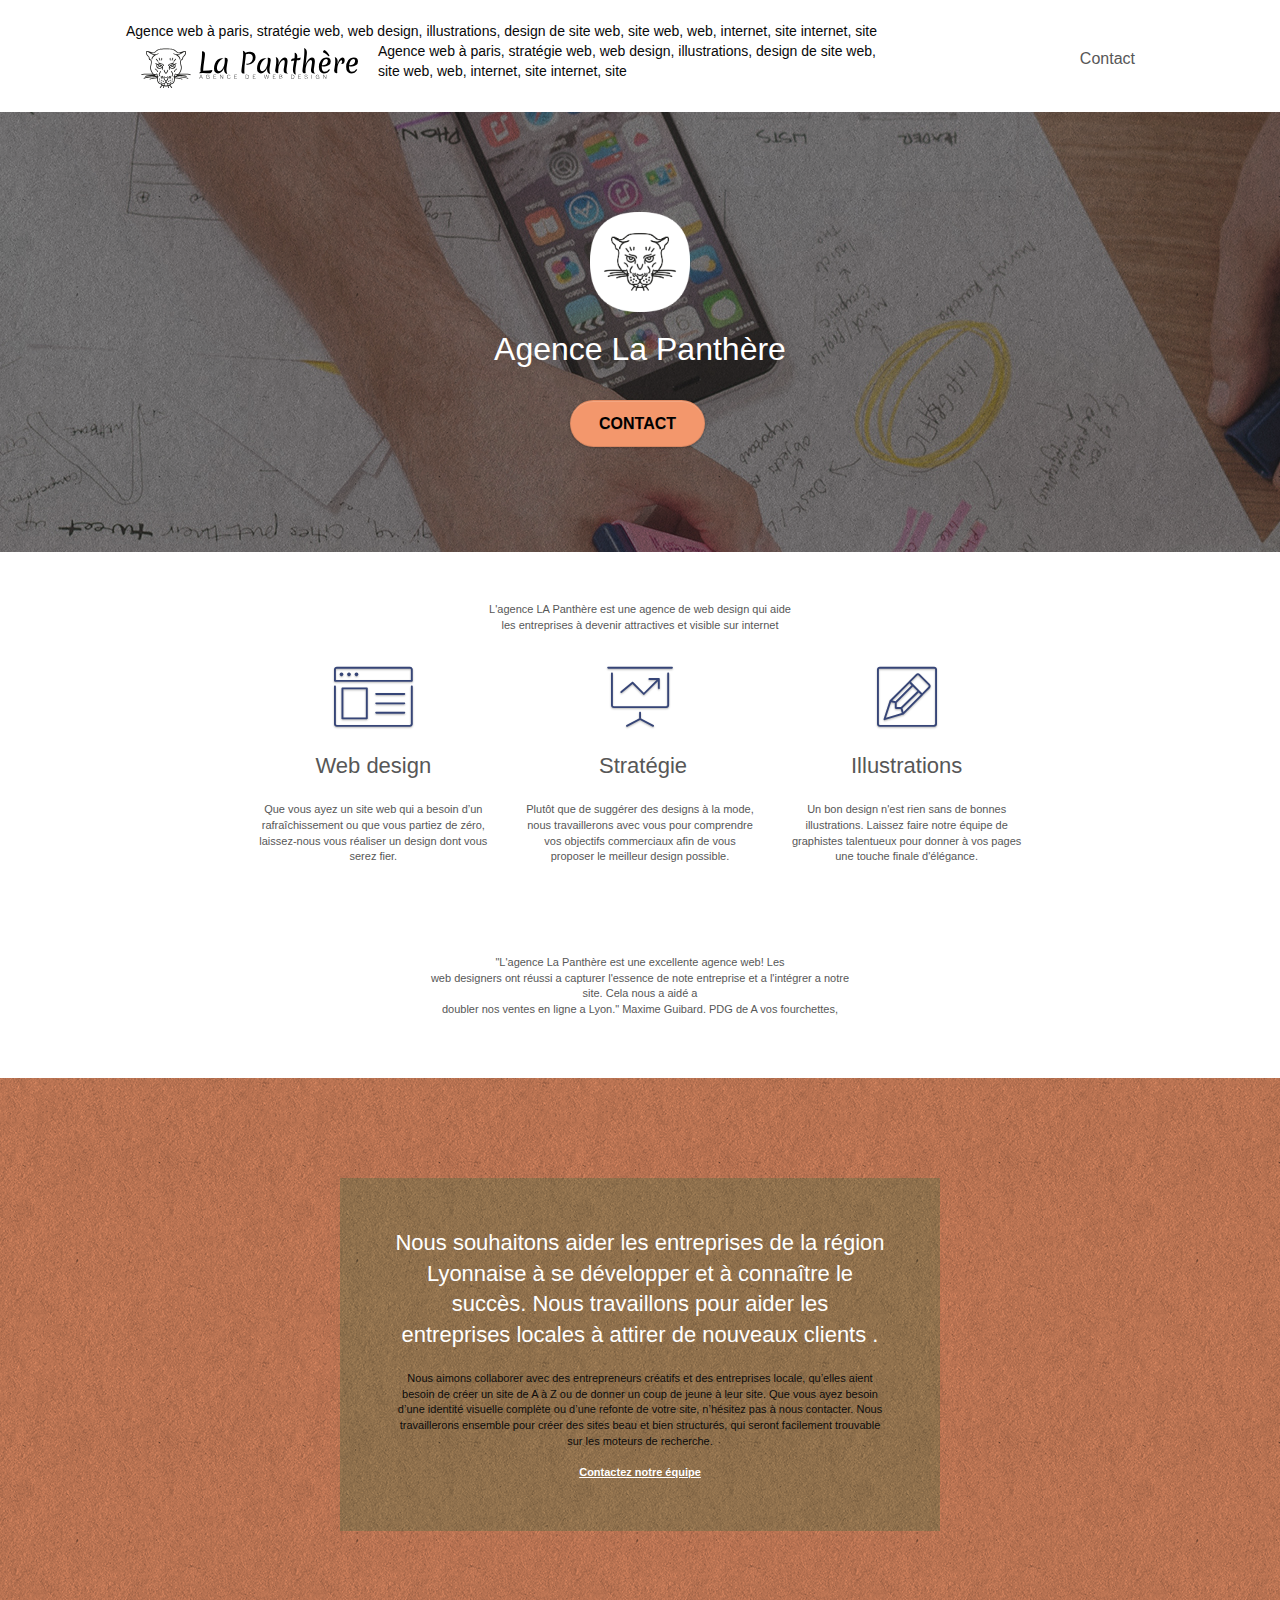
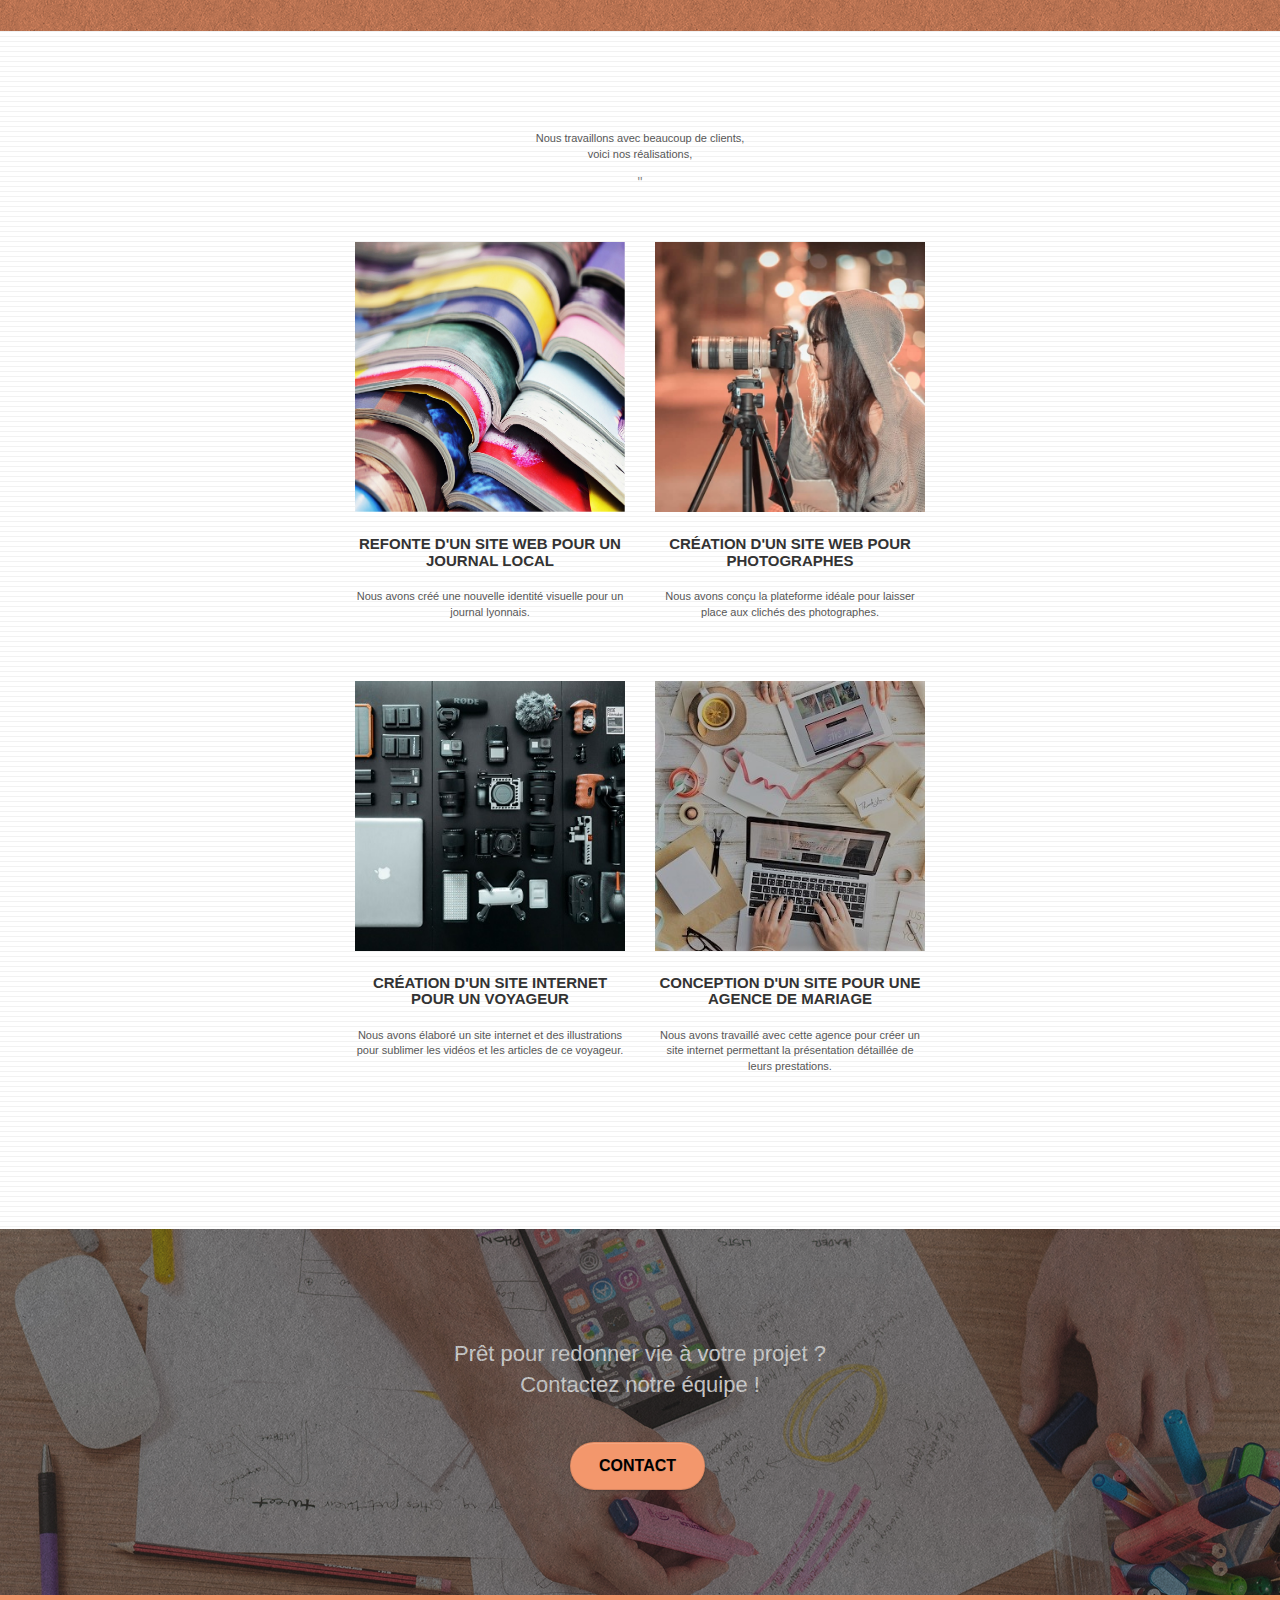
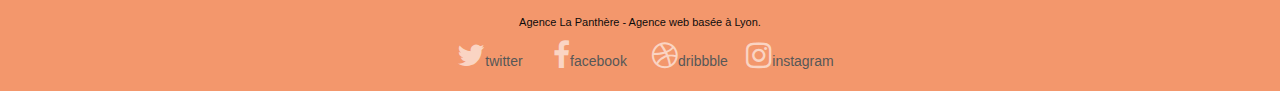
==== commit 1a300d68: "le site optimisé" ====
--- a/starting-website-2/index.html
+++ b/starting-website-2/index.html
@@ -1,5 +1,5 @@
 <!doctype html>
-<html lang="Default">
+<html lang="fr">
 <head>
     <meta charset="utf-8">
     <meta name="keywords" content="seo, google, site web, site internet, agence design paris, agence design, agence design,agence design,agence design,agence design,agence design,agence design,agence design,agence design">
@@ -19,7 +19,7 @@
 	<script src="./js/jquery.touchSwipe.js" defer></script>
 	<script src="./js/gmaps.js"></script>
 
-    <title>.</title>
+    <title>agencelapanthere</title>
 
     
 <!-- Analytics -->
@@ -37,28 +37,26 @@
 
 		<nav class="navbar row">
 			<div class="navbar-header">
-				<div class="keywords" style="color:#cccccc;font-size:1px;">Agence web à paris, stratégie web, web design, illustrations, design de site web, site web, web, internet, site internet, site</div>
+				<div class="keywords" style="color:#080808;font-size:1,5rem;">Agence web à paris, stratégie web, web design, illustrations, design de site web, site web, web, internet, site internet, site</div>
 				<a class="navbar-brand" href="index.html"><img src="img/agence-la-panthere-monochrome.svg" alt="paris web design logo agence web meilleure agence" height="40" /></a>
-				<div class="keywords" style="color:#cccccc;font-size:1px;">Agence web à paris, stratégie web, web design, illustrations, design de site web, site web, web, internet, site internet, site</div>
+				<div class="keywords" style="color:#080808;font-size:1,5rem;">Agence web à paris, stratégie web, web design, illustrations, design de site web, site web, web, internet, site internet, site</div>
 				<button id="nav-toggle" type="button" class="ui-navbar-toggle navbar-toggle" data-toggle="collapse" data-target=".navbar-1">
 					<span class="sr-only">Toggle navigation</span><span class="icon-bar"></span><span class="icon-bar"></span><span class="icon-bar"></span>
 				</button>
 			</div>
 			<div class="collapse navbar-collapse navbar-1 special-dropdown-nav">
 				<ul class="site-navigation nav navbar-nav">
+				
 					<li>
-						<a href="index.html">Accueil</a>
-					</li>
-					<li>
-					</li>
-					<li>
-						<a href="page2.html">page2 &gt;</a>
+						<a href="page2.html">Contact</a>
 					</li>
 				</ul>
 			</div>
 		</nav>
 	</div>
 </div>
+</div>
+
 <!-- bloc-0 END -->
 
 <!-- bloc-1-presentation -->
@@ -66,7 +64,7 @@
 	<div class="container bloc-lg">
 		<div class="row tight-width-whitespace">
 			<div class="col-sm-12">
-				<img src="img/logo.png" class="center-block image-resize-mode" width="100" alt="Agence La Panthère, agence web paris, création logo paris" />
+				<img src="img/logo.png" class="center-block image-resize-mode" width="100" alt="logo_agence_la_Panthère" />
 				<h1 class="text-center hero-bloc-text tc-white ">
 					Agence La Panthère
 				</h1>
@@ -84,7 +82,8 @@
 	<div class="container bloc-md">
 		<div class="row">
 			<div class="col-sm-12 text-center">
-				<img alt="agence web, agence web paris, web design paris, stratégie web" src="img/title.png" />
+			<p>L'agence LA Panthère est une agence de web design qui aide<br> 
+				les entreprises à devenir attractives et visible sur internet</p>
 			</div>
 		</div>
 		<div class="row voffset-lg med-width-whitespace">
@@ -92,9 +91,9 @@
 				<div class="text-center">
 					<span class="et-icon-browser sm-shadow icon-dark-slate-blue icons icon-lg"></span>
 				</div>
-				<h3 class="mg-md text-center">
+				<h2 class="mg-md text-center">
 					Web design
-				</h3>
+				</h2>
 				<p class="text-center ">
 					Que vous ayez un site web qui a besoin d&rsquo;un rafraîchissement ou que vous partiez de zéro, laissez-nous vous réaliser un design dont vous serez fier.
 				</p>
@@ -103,9 +102,9 @@
 				<div class="text-center">
 					<span class="et-icon-presentation sm-shadow icon-dark-slate-blue icons icon-lg"></span>
 				</div>
-				<h3 class="mg-md text-center">
+				<h2 class="mg-md text-center">
 					&nbsp;Stratégie
-				</h3>
+				</h2>
 				<p class="text-center ">
 					Plutôt que de suggérer des designs à la mode, nous travaillerons avec vous pour comprendre vos objectifs commerciaux afin de vous proposer le meilleur design possible.<br>
 				</p>
@@ -114,9 +113,9 @@
 				<div class="text-center">
 					<span class="et-icon-edit sm-shadow icon-dark-slate-blue icons icon-lg"></span>
 				</div>
-				<h3 class="mg-md text-center">
+				<h2 class="mg-md text-center">
 					Illustrations
-				</h3>
+				</h2>
 				<p class="text-center ">
 					Un bon design n'est rien sans de bonnes illustrations. Laissez faire notre équipe de graphistes talentueux pour donner à vos pages une touche finale d'élégance.
 				</p>
@@ -124,7 +123,9 @@
 		</div>
 		<div class="row voffset-lg voffset">
 			<div class="col-xs-12 col-md-8 col-md-offset-2 text-center">
-				<img alt="agence web, agence web paris, web design paris, stratégie web" src="img/citation.png" />
+				<p>"L'agence La Panthère est une excellente agence web! Les <br> web designers ont réussi a capturer l'essence de note entreprise et a l'intégrer a notre <br> site. Cela nous a aidé a <br> doubler nos ventes en ligne a Lyon."
+					Maxime Guibard. PDG de A vos fourchettes, 
+				</p>
 
 			</div>
 		</div>
@@ -154,7 +155,7 @@
 	<div class="container bloc-lg">
 		<div class="row">
 			<div class="col-sm-12 text-center">
-				<img alt="agence web, agence web paris, web design paris, stratégie web" src="img/title2.png" />
+				<p>Nous travaillons avec beaucoup de clients, <br> voici nos réalisations,</p>"
 			</div>
 		</div>
 		<div class="row tight-width-whitespace portfolio-row">
@@ -227,66 +228,27 @@
 				<div class="row row-no-gutters social">
 					<div class="col-sm-3">
 						<div class="text-center">
-							<a class="social" href="index.html"><span class="fa fa-twitter icon-md"></span></a>
-						</div>
-					</div>
-					<div class="col-sm-3">
-						<div class="text-center">
-							<a class="social" href="index.html"><span class="fa fa-facebook icon-md"></span></a>
-						</div>
-					</div>
-					<div class="col-sm-3">
-						<div class="text-center">
-							<a class="social" href="index.html"><span class="fa fa-dribbble icon-md"></span></a>
-						</div>
-					</div>
-					<div class="col-sm-3">
-						<div class="text-center">
-							<a class="social" href="index.html"><span class="fa fa-instagram icon-md"></span></a>
-						</div>
-					</div>
-					<div class="keywords" style="color:#F3976C;">Agence web à paris, stratégie web, web design, illustrations, design de site web, site web, web, internet, site internet, site</div>
-				</div>
-				<div class="row">
-					<div class="col-sm-4">
-						Partenaires
-							<ul>
-								<li><a href="voiture.com">voiture.com</a></li>
-								<li><a href="pizza.com">pizza.com</a></li>
-								<li><a href="matoiture.com">matoiture.com</a></li>
-								<li><a href="immobilierseo.com">immobilierseo.com</a></li>
-							</ul>		
-					</div>
-					<div class="col-sm-4">
-						Annuaires liste 1
-						<ul>
-							<li><a href="annuaireagence.com">annuaireagence.com</a></li>
-							<li><a href="annuaireseo.com">annuaireseo.com</a></li>
-							<li><a href="annuairemarketing.com">annuairemarketing.com</a></li>
-							<li><a href="123seoture.com">123seo.com</a></li>
-							<li><a href="123site.com">123site.com</a></li>
-							<li><a href="annuairewordpress.com">annuairewordpress.com</a></li>
-							<li><a href="listeagence.com">listeagence.com</a></li>
-							<li><a href="meilleuresagencesparis.com">meilleuresagencesparis.com</a></li>
-							<li><a href="listeseo.com">listeseo.com</a></li>
-						</ul>
-					</div>
-					<div class="col-sm-4">
-						Annuaires liste 2
-						<ul>
-							<li><a href="betterseo.com">betterseo.com</a></li>
-							<li><a href="ameliorerseo.com">ameliorerseo.com</a></li>
-							<li><a href="seojuicelien.com">seojuicelien.com</a></li>
-							<li><a href="meilleursliens.com">meilleursliens.com</a></li>
-							<li><a href="liensagogo.com">liensagogo.com</a></li>
-							<li><a href="backlink.com">backlink.com</a></li>
-							<li><a href="linkjuiceannuaire.com">linkjuiceannuaire.com</a></li>
-							<li><a href="remontersurgoogle.com">remontersurgoogle.com</a></li>
-							<li><a href="vraiseofiable.com">vraiseofiable.com</a></li>
-						</ul>
-					</div>
-				</div>
-			</div>
+							<a class="social" href="index.html"><span class="fa fa-twitter icon-md"></span>twitter</a>
+						</div>
+					</div>
+					<div class="col-sm-3">
+						<div class="text-center">
+							<a class="social" href="facebook.com"><span class="fa fa-facebook icon-md"></span>facebook</a>
+						</div>
+					</div>
+					<div class="col-sm-3">
+						<div class="text-center">
+							<a class="social" href="dribbble.com"><span class="fa fa-dribbble icon-md"></span>dribbble</a>
+						</div>
+					</div>
+					<div class="col-sm-3">
+						<div class="text-center">
+							<a class="social" href="instagram.com"><span class="fa fa-instagram icon-md"></span>instagram</a>
+						</div>
+					</div>
+				
+				
+			
 		</div>
 	</div>
 </div>
--- a/starting-website-2/style.css
+++ b/starting-website-2/style.css
@@ -372,7 +372,7 @@
     }
     .nav > li .dropdown-menu a,
     .nav > li .dropdown-menu a:hover {
-        color: #484848;
+        color: #313131;
     }
     .nav-invert .site-navigation {
         left: 0;
@@ -692,7 +692,7 @@
 
 .cta-hero {
     margin-top: 22px;
-    color: #FFFFFF!important;
+    color: #000000!important;
     text-transform: uppercase;
     padding: 12px 28px 12px 28px;
     font-size: 16px;
@@ -736,7 +736,7 @@
 }
 
 .white {
-    color: #FFFFFF!important;
+    color: #0c0b0b!important;
 }
 
 .portfolio-thumb {
@@ -775,17 +775,17 @@
 }
 
 .tc-white {
-    color: #000000!important;
+    color: white!important;
 }
 
 .btn-atomic-tangerine {
     background: #F3976C;
-    color: #FFFFFF!important;
+    color: BLACK!important;
 }
 
 .btn-atomic-tangerine:hover {
     background: #c27956!important;
-    color: #FFFFFF!important;
+    color: black !important;
 }
 
 .ltc-white {
@@ -1039,4 +1039,9 @@
     .bloc-mob-center-text {
         text-align: center;
     }
-}+text-center a {
+    color: black;
+}
+}
+
+
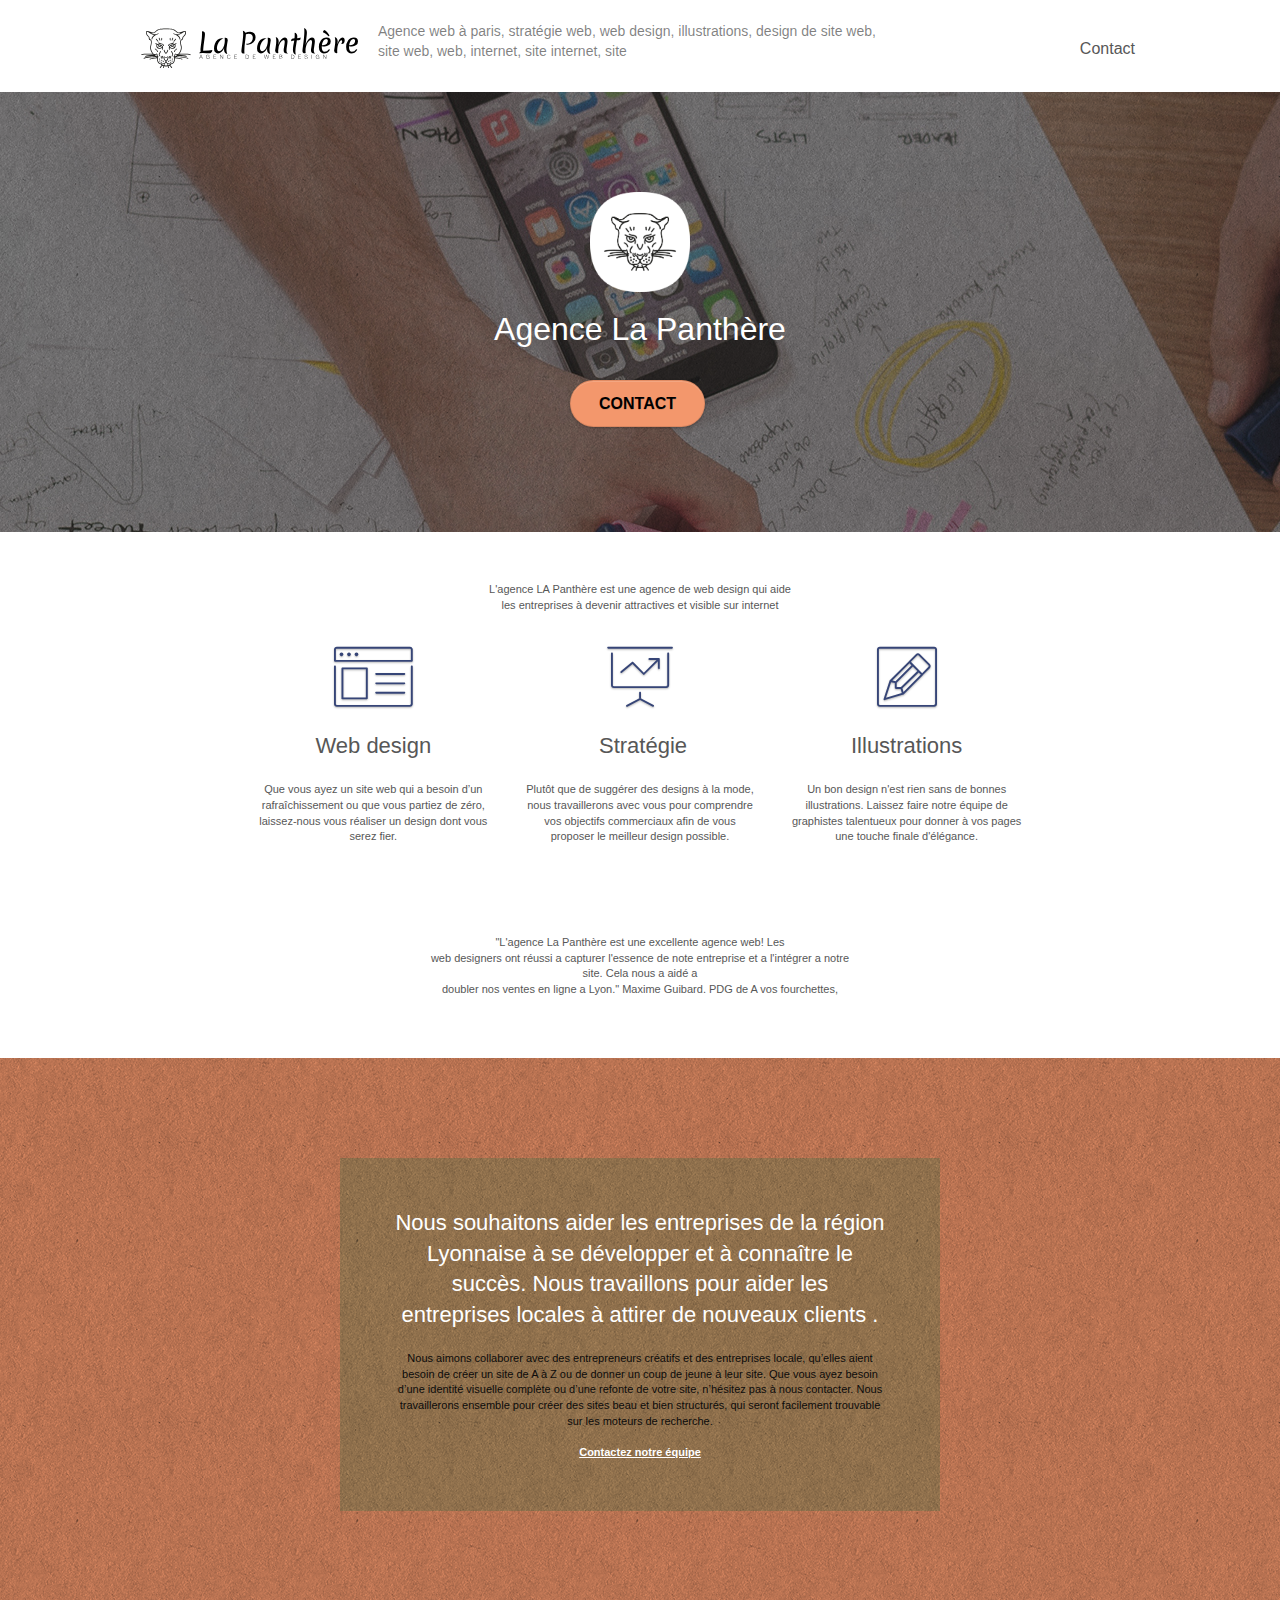
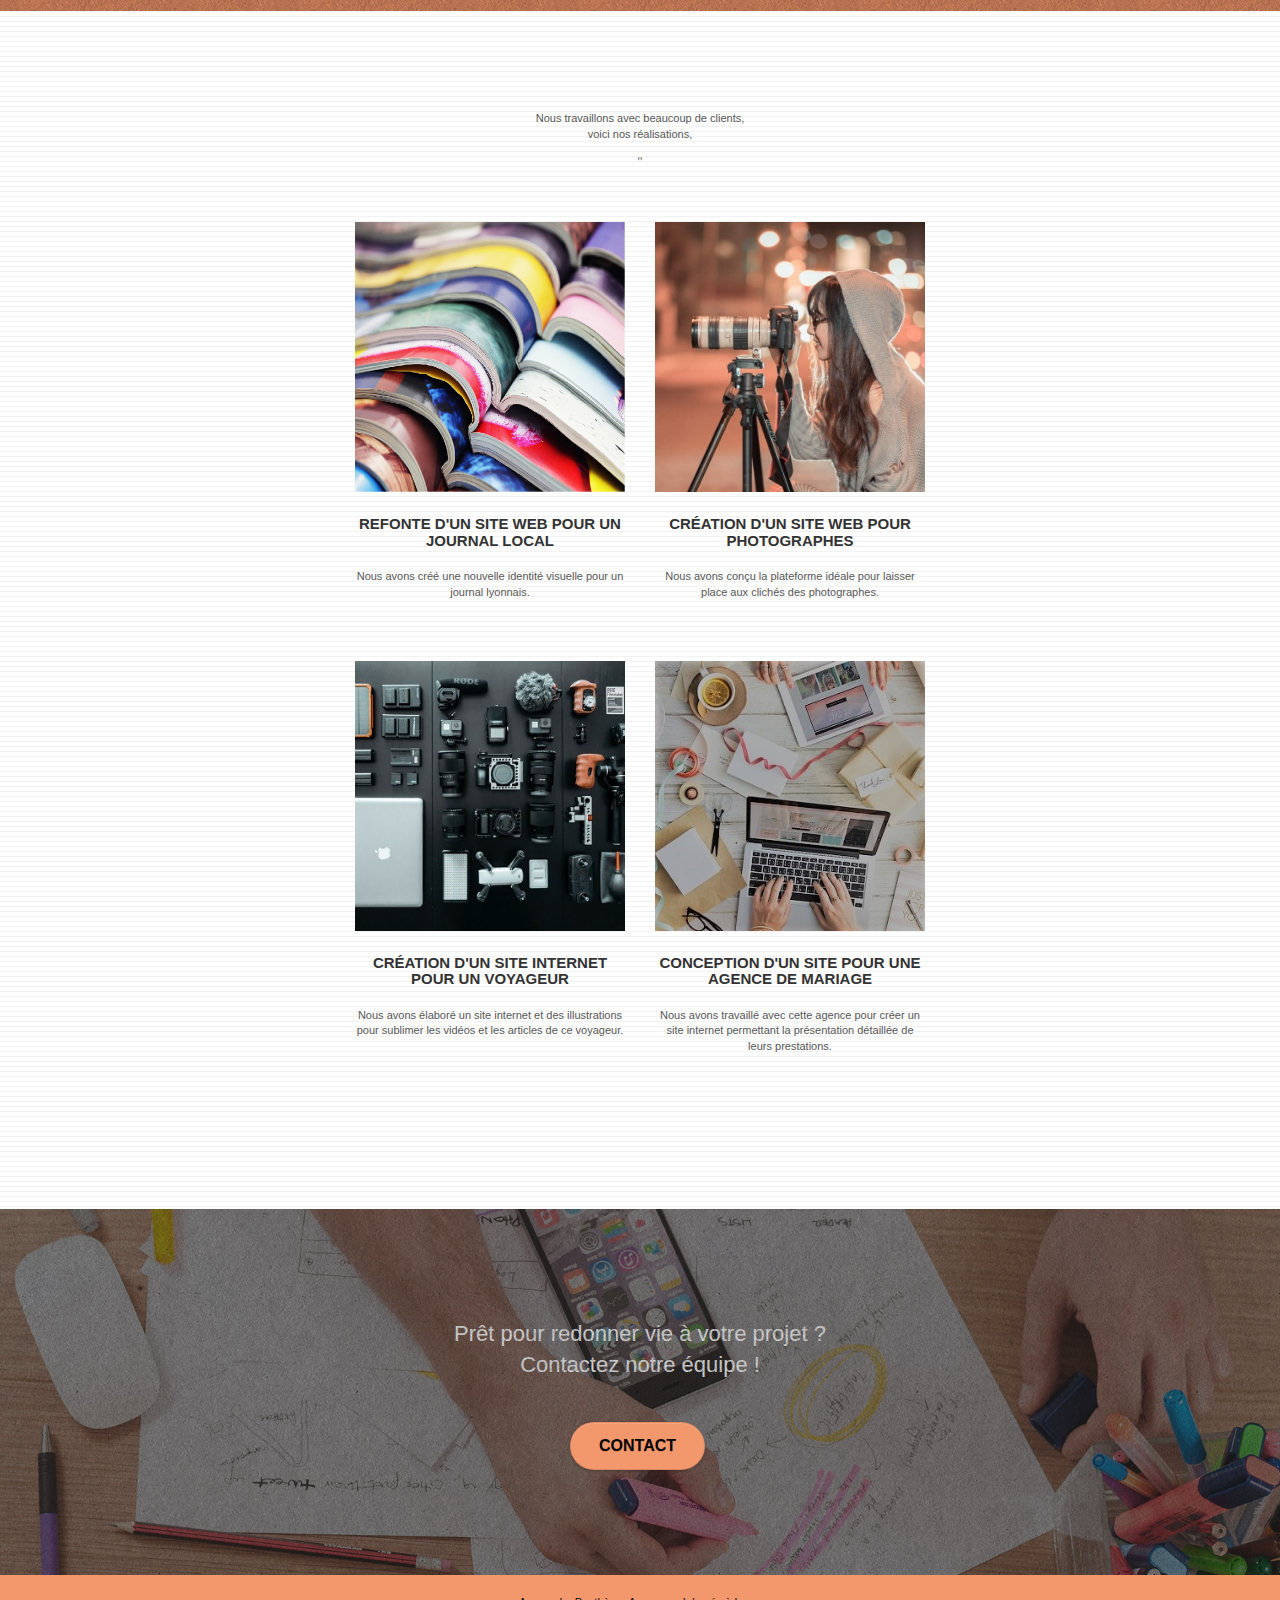
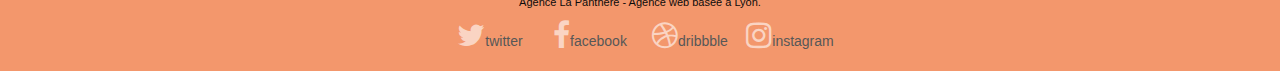
==== commit aafee5fb: "correction d'erreur" ====
--- a/starting-website-2/index.html
+++ b/starting-website-2/index.html
@@ -37,9 +37,9 @@
 
 		<nav class="navbar row">
 			<div class="navbar-header">
-				<div class="keywords" style="color:#080808;font-size:1,5rem;">Agence web à paris, stratégie web, web design, illustrations, design de site web, site web, web, internet, site internet, site</div>
+				
 				<a class="navbar-brand" href="index.html"><img src="img/agence-la-panthere-monochrome.svg" alt="paris web design logo agence web meilleure agence" height="40" /></a>
-				<div class="keywords" style="color:#080808;font-size:1,5rem;">Agence web à paris, stratégie web, web design, illustrations, design de site web, site web, web, internet, site internet, site</div>
+				<div class="keywords" >Agence web à paris, stratégie web, web design, illustrations, design de site web, site web, web, internet, site internet, site</div>
 				<button id="nav-toggle" type="button" class="ui-navbar-toggle navbar-toggle" data-toggle="collapse" data-target=".navbar-1">
 					<span class="sr-only">Toggle navigation</span><span class="icon-bar"></span><span class="icon-bar"></span><span class="icon-bar"></span>
 				</button>
@@ -247,7 +247,9 @@
 						</div>
 					</div>
 				
-				
+				</div>
+			
+		
 			
 		</div>
 	</div>
